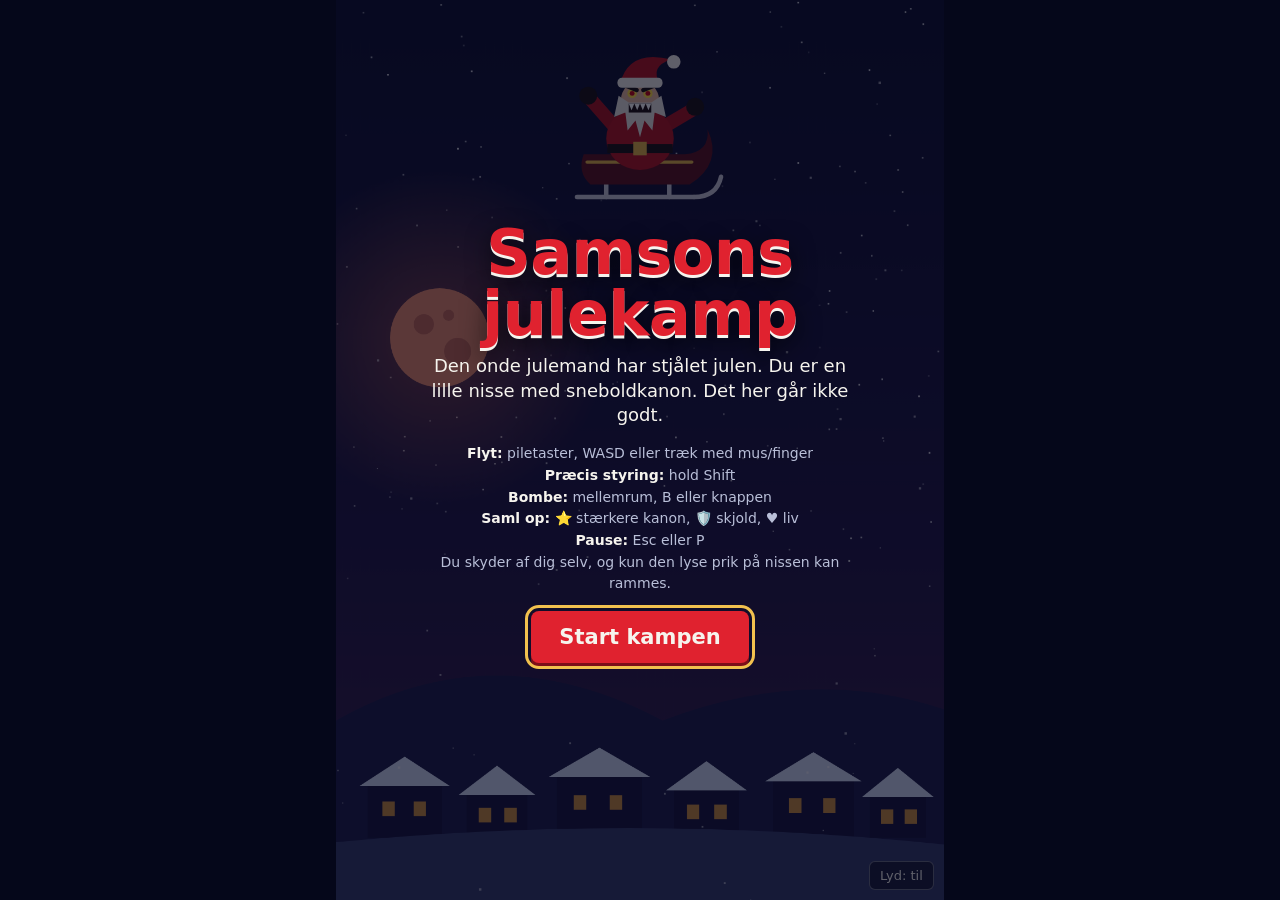
==== public/index.html @ e3e19d0f "Add Samsons julekamp, a static Christmas browser game Three stages: shoot the evil Santa, shoot the " ====
<!doctype html>
<html lang="da">
<head>
  <meta charset="utf-8">
  <meta name="viewport" content="width=device-width, initial-scale=1, viewport-fit=cover">
  <meta name="theme-color" content="#0b1030">
  <title>Samsons julekamp</title>
  <link rel="stylesheet" href="style.css">
</head>
<body>
  <main id="stage">
    <canvas id="canvas" width="540" height="800" aria-label="Spillet Samsons julekamp"></canvas>

    <button id="bomb" type="button" tabindex="-1" hidden>Bombe</button>
    <button id="mute" type="button" aria-label="Slå lyd til eller fra">Lyd: til</button>

    <section id="overlay">
      <div class="panel">
        <h1 id="overlay-title"></h1>
        <p id="overlay-body"></p>
        <p id="overlay-help" class="help">
          <b>Flyt:</b> piletaster, WASD eller træk med mus/finger<br>
          <b>Præcis styring:</b> hold Shift<br>
          <b>Bombe:</b> mellemrum, B eller knappen<br>
          <b>Saml op:</b> ⭐ stærkere kanon, 🛡️ skjold, ♥ liv<br>
          <b>Pause:</b> Esc eller P<br>
          Du skyder af dig selv, og kun den lyse prik på nissen kan rammes.
        </p>
        <div id="overlay-gifts" class="gifts" hidden></div>
        <button id="overlay-button" type="button"></button>
        <p id="overlay-stats" class="stats"></p>
      </div>
    </section>
  </main>
  <script src="game.js"></script>
</body>
</html>
---- public/style.css ----
:root {
  --night: #0b1030;
  --red: #e0222f;
  --gold: #f2c14e;
  --snow: #f6f4ee;
  --muted: #b9bfd8;
}

* {
  box-sizing: border-box;
}

[hidden] {
  display: none !important;
}

html,
body {
  height: 100%;
  margin: 0;
  overflow: hidden;
  overscroll-behavior: none;
}

body {
  display: grid;
  place-items: center;
  background: #05071a;
  color: var(--snow);
  font-family: system-ui, -apple-system, "Segoe UI", sans-serif;
}

#stage {
  position: relative;
  width: min(100vw, calc(100vh * 540 / 800));
  width: min(100vw, calc(100dvh * 540 / 800));
  aspect-ratio: 540 / 800;
  overflow: hidden;
  background: var(--night);
  user-select: none;
  -webkit-user-select: none;
  -webkit-touch-callout: none;
  -webkit-tap-highlight-color: transparent;
}

button {
  touch-action: manipulation;
}

#canvas {
  display: block;
  width: 100%;
  height: 100%;
  touch-action: none;
}

#mute {
  position: absolute;
  right: 10px;
  bottom: 10px;
  padding: 6px 10px;
  border: 1px solid rgba(255, 255, 255, 0.35);
  border-radius: 6px;
  background: rgba(5, 7, 26, 0.6);
  color: var(--snow);
  font: inherit;
  font-size: 13px;
  cursor: pointer;
}

#bomb {
  position: absolute;
  right: 10px;
  bottom: 52px;
  min-width: 92px;
  padding: 14px 12px;
  border: 0;
  border-radius: 8px;
  background: var(--gold);
  color: #2a1712;
  font: inherit;
  font-size: 18px;
  font-weight: 800;
  cursor: pointer;
  touch-action: none;
}

#bomb:disabled {
  background: rgba(5, 7, 26, 0.6);
  color: var(--muted);
  cursor: default;
}

#overlay {
  position: absolute;
  inset: 0;
  display: grid;
  place-items: center;
  padding: 16px;
  background: rgba(5, 7, 26, 0.62);
}

.panel {
  width: 100%;
  max-width: 420px;
  text-align: center;
}

h1 {
  margin: 0 0 10px;
  color: var(--red);
  font-size: clamp(38px, 11vmin, 62px);
  font-weight: 900;
  line-height: 0.98;
  letter-spacing: -0.01em;
  text-shadow: 0 3px 0 var(--snow), 0 8px 24px rgba(0, 0, 0, 0.7);
}

.panel p {
  margin: 0 0 16px;
  font-size: 18px;
  line-height: 1.35;
}

.panel .help {
  color: var(--muted);
  font-size: 14px;
  line-height: 1.55;
}

.panel .help b {
  color: var(--snow);
}

.panel .stats {
  margin: 14px 0 0;
  color: var(--gold);
  font-size: 15px;
}

.gifts {
  display: grid;
  grid-template-columns: repeat(3, 1fr);
  gap: 10px;
  margin-bottom: 18px;
}

.gifts button {
  display: grid;
  place-items: center;
  align-content: center;
  gap: 4px;
  min-height: 92px;
  padding: 6px;
  border: 2px solid var(--gold);
  border-radius: 8px;
  background: rgba(35, 163, 90, 0.35);
  color: var(--snow);
  font: inherit;
  font-size: 44px;
  line-height: 1;
  cursor: pointer;
}

.gifts button:hover:not(:disabled) {
  background: rgba(35, 163, 90, 0.6);
}

.gifts button:disabled {
  background: rgba(242, 193, 78, 0.18);
  cursor: default;
}

.gifts small {
  font-size: 13px;
  font-weight: 700;
  line-height: 1.15;
}

#overlay-button {
  min-width: 200px;
  padding: 14px 28px;
  border: 0;
  border-radius: 8px;
  background: var(--red);
  color: var(--snow);
  font: inherit;
  font-size: 21px;
  font-weight: 800;
  cursor: pointer;
  box-shadow: 0 5px 0 #7c0f18;
}

#overlay-button:hover {
  background: #f03340;
}

#overlay-button:active {
  transform: translateY(3px);
  box-shadow: 0 2px 0 #7c0f18;
}

#overlay-button:disabled {
  opacity: 0.5;
  cursor: default;
}

button:focus-visible {
  outline: 3px solid var(--gold);
  outline-offset: 3px;
}
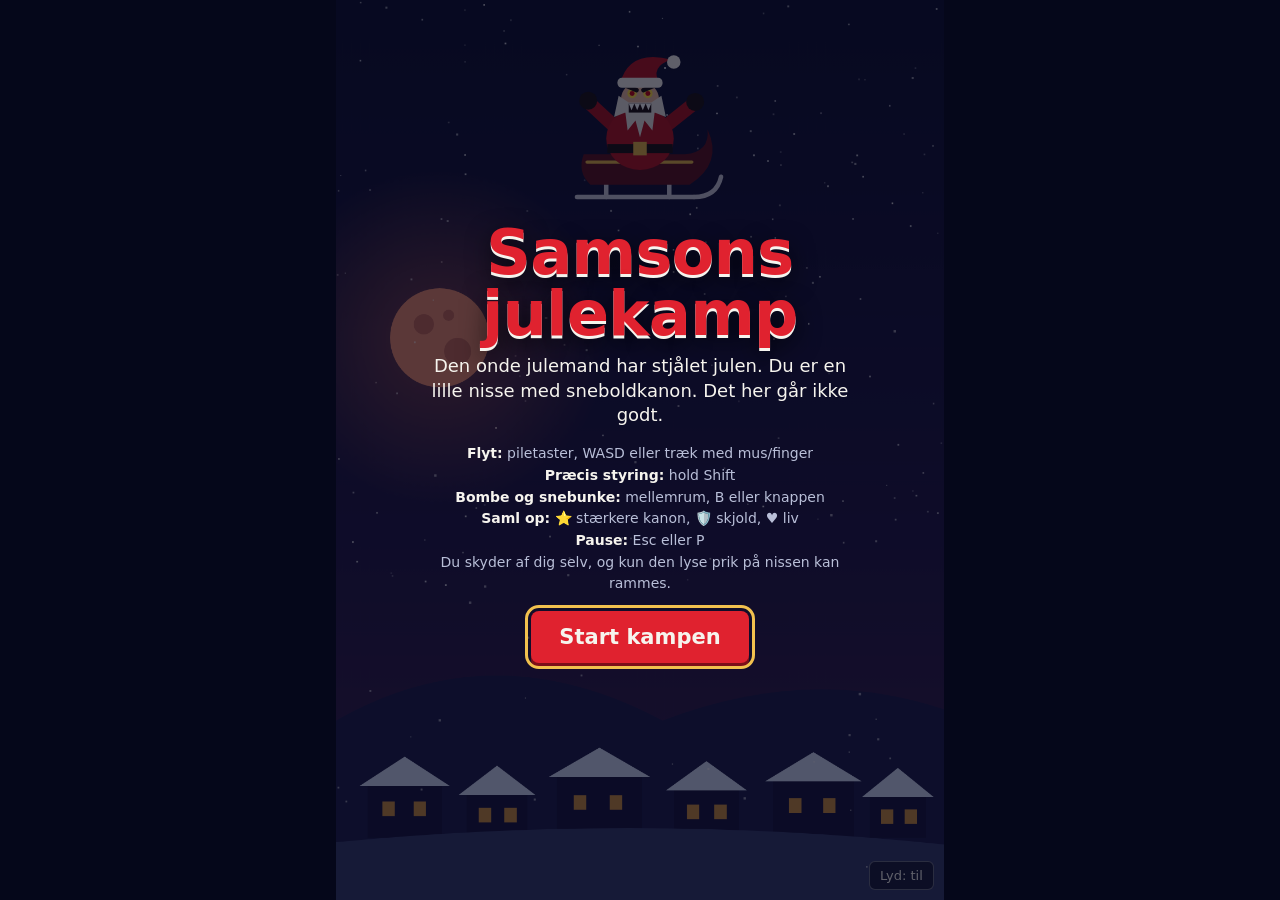
==== commit 06c28474: "Make hotel Santa slower and add snow piles Santa gets stuck in a snow pile for 5 seconds before it m" ====
--- a/public/index.html
+++ b/public/index.html
@@ -21,7 +21,7 @@
         <p id="overlay-help" class="help">
           <b>Flyt:</b> piletaster, WASD eller træk med mus/finger<br>
           <b>Præcis styring:</b> hold Shift<br>
-          <b>Bombe:</b> mellemrum, B eller knappen<br>
+          <b>Bombe og snebunke:</b> mellemrum, B eller knappen<br>
           <b>Saml op:</b> ⭐ stærkere kanon, 🛡️ skjold, ♥ liv<br>
           <b>Pause:</b> Esc eller P<br>
           Du skyder af dig selv, og kun den lyse prik på nissen kan rammes.
